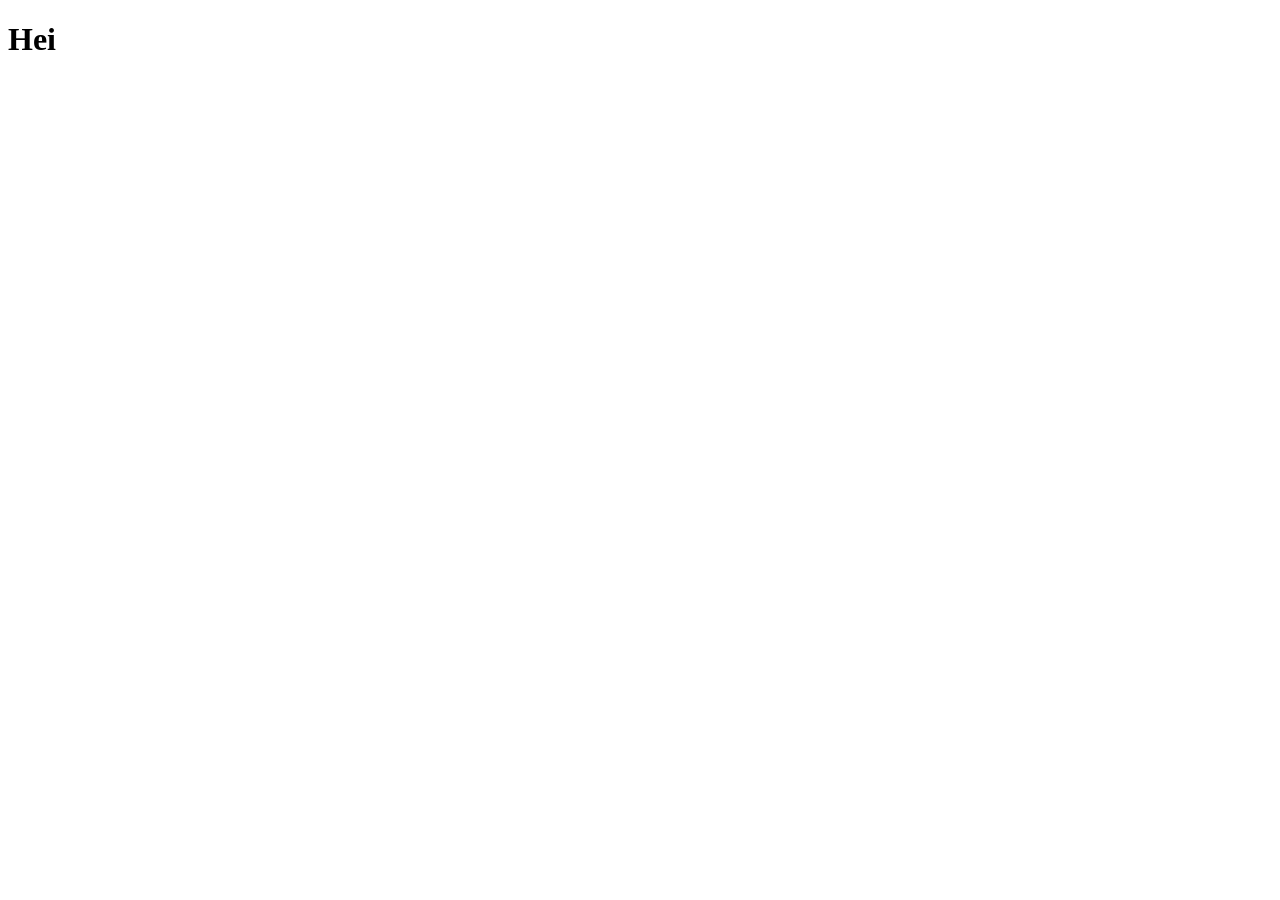
==== index.html @ dd78854e "laget index.html laget index.html" ====
<!DOCTYPE html>
<html lang="en">
<head>
    <meta charset="UTF-8">
    <meta name="viewport" content="width=device-width, initial-scale=1.0">
    <title>Document</title>
</head>
<body>
    <h1>Hei</h1>
</body>
</html>
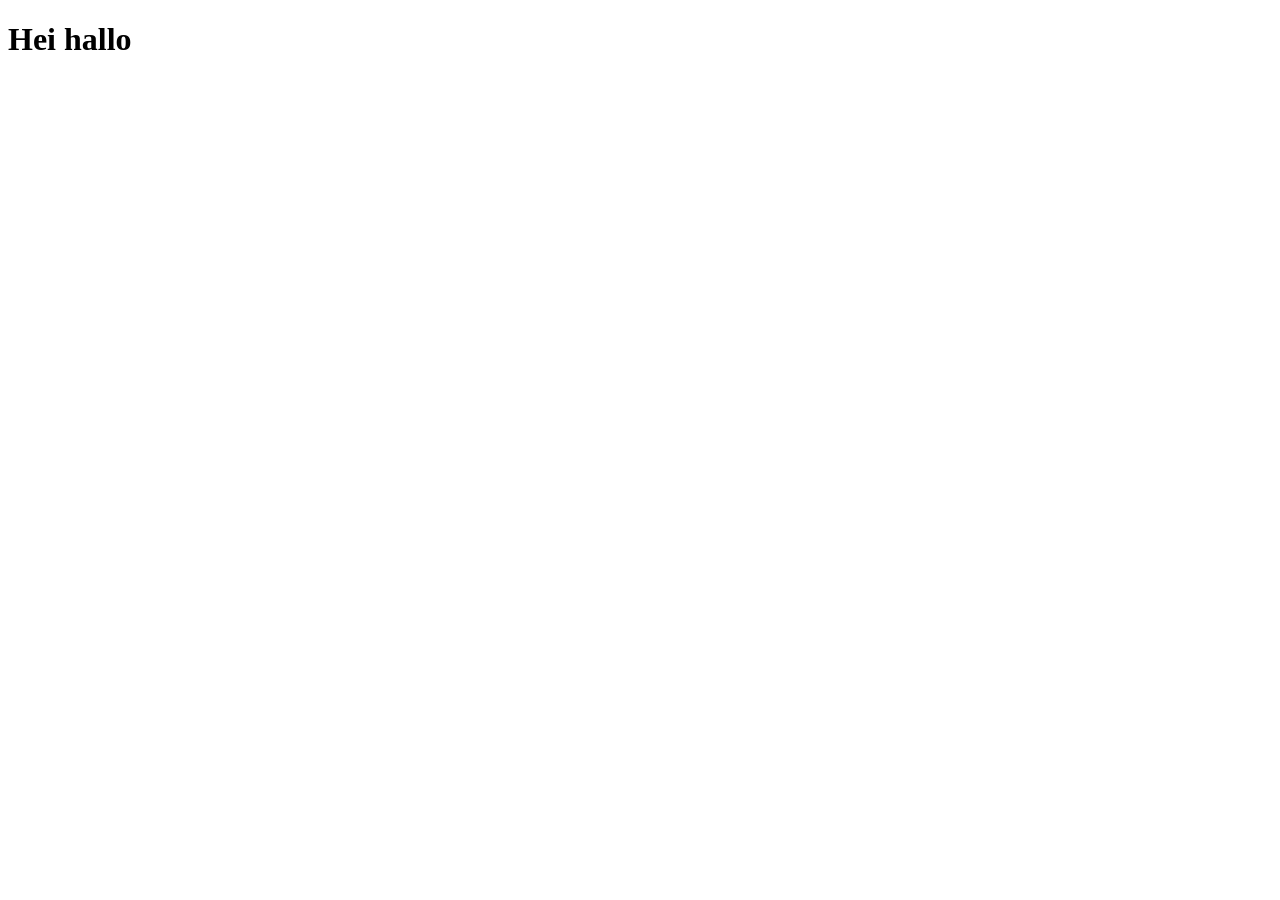
==== commit de89face: "Update index.html" ====
--- a/index.html
+++ b/index.html
@@ -6,6 +6,6 @@
     <title>Document</title>
 </head>
 <body>
-    <h1>Hei</h1>
+    <h1>Hei hallo</h1>
 </body>
 </html>
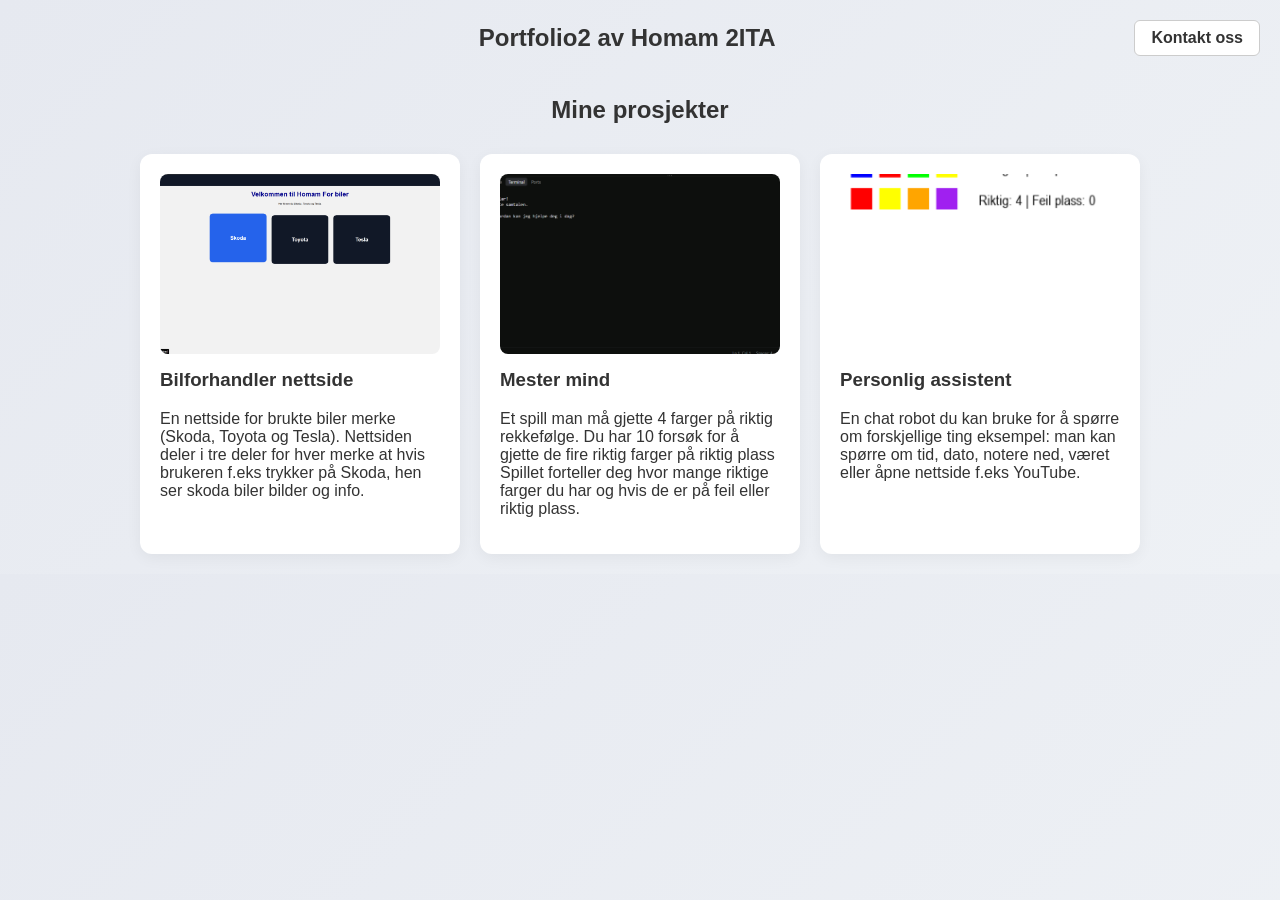
==== commit 5131f46c: "addet bilder og skrev  css ferdig addet alle bilder til html kode og skrev ferdig css kode det er ba" ====
--- a/index.html
+++ b/index.html
@@ -1,11 +1,54 @@
 <!DOCTYPE html>
-<html lang="en">
+<html lang="no">
+
 <head>
     <meta charset="UTF-8">
     <meta name="viewport" content="width=device-width, initial-scale=1.0">
-    <title>Document</title>
+    <title>Portfolio - Homam 2ITA</title>
+    <link rel="stylesheet" href="style.css">
 </head>
+
 <body>
-    <h1>Hei hallo</h1>
+
+    <header>
+        <div class="space"></div>
+        <h1>Portfolio2 av Homam 2ITA</h1>
+        <a href="Kontakt.html" class="btn">Kontakt oss</a>
+    </header>
+
+    <main class="container">
+        <h2>Mine prosjekter</h2>
+        
+        <div class="prosjekter">
+            <div class="prosjekt">
+                <img src="images/bilforhandlerimg.png" alt="Bilforhandler nettside">
+                <div class="tekst">
+                    <h3>Bilforhandler nettside</h3>
+                    <p>En nettside for brukte biler merke (Skoda, Toyota og Tesla). 
+                       Nettsiden deler i tre deler for hver merke at hvis brukeren f.eks trykker på Skoda, 
+                       hen ser skoda biler bilder og info.</p>
+                </div>
+            </div>
+            <div class="prosjekt">
+                <img src="images/mestermindpy.png" alt="Mestermind py game">
+                <div class="tekst">
+                    <h3>Mester mind</h3>
+                    <p>Et spill man må gjette 4 farger på riktig rekkefølge. Du har 10 forsøk 
+                       for å gjette de fire riktig farger på riktig plass
+                       Spillet forteller deg hvor mange riktige farger du har og hvis de er på feil eller riktig plass.</p>
+                </div>
+            </div>
+            <div class="prosjekt">
+                <img src="images/chatrobot.png" alt="Chat prosjekt">
+                <div class="tekst">
+                    <h3>Personlig assistent</h3>
+                    <p>En chat robot du kan bruke for å spørre om forskjellige ting 
+                       eksempel: man kan spørre om tid, dato, notere ned, været eller åpne nettside f.eks YouTube.</p>
+                </div>
+            </div>
+
+        </div>
+    </main>
+
 </body>
 </html>
--- a/style.css
+++ b/style.css
@@ -0,0 +1,132 @@
+* {
+    box-sizing: border-box;
+}
+
+body {
+    font-family: Arial, sans-serif;
+    background: linear-gradient(135deg, #e6e9f0, #eef1f5);
+    margin: 0;
+    padding: 20px;
+    color: #333;
+}
+
+.container {
+    max-width: 1000px;
+    margin: 0 auto;
+}
+
+header {
+    display: flex;
+    justify-content: space-between;
+    align-items: center;
+    margin-bottom: 40px;
+}
+
+.space {
+    width: 100px;
+}
+
+h1 {
+    margin: 0;
+    font-size: 24px;
+}
+
+h2 {
+    text-align: center;
+    margin-bottom: 30px;
+}
+
+.btn {
+    background: #fff;
+    color: #333;
+    padding: 8px 16px;
+    text-decoration: none;
+    border: 1px solid #ccc;
+    border-radius: 6px;
+    font-weight: bold;
+    cursor: pointer;
+}
+
+.btn:hover {
+    background: #333;
+    color: #fff;
+}
+
+
+.prosjekter {
+    display: flex;
+    flex-direction: row;
+    gap: 20px;
+}
+
+.prosjekt {
+    display: flex;
+    flex-direction: column;
+    flex: 1;
+    background: #fff;
+    padding: 20px;
+    border-radius: 12px;
+    box-shadow: 0 4px 15px rgba(0,0,0,0.05);
+    gap: 15px;
+}
+
+
+.tekst {
+    flex: 1;
+}
+
+.tekst h3 {
+    margin-top: 0;
+}
+
+.prosjekt img {
+    width: 100%;
+    height: 180px;
+    object-fit: cover;
+    border-radius: 8px;
+}
+
+.kontakt-seksjon {
+    background: #fff;
+    padding: 30px;
+    border-radius: 12px;
+    box-shadow: 0 4px 15px rgba(0,0,0,0.05);
+    max-width: 550px;
+    margin: 0 auto;
+}
+
+.kontakt-skjema {
+    display: flex;
+    flex-direction: column;
+    gap: 20px;
+}
+
+.skjema-gruppe {
+    display: flex;
+    flex-direction: column;
+    gap: 6px;
+    text-align: left;
+}
+
+.skjema-gruppe label {
+    font-weight: bold;
+    font-size: 14px;
+}
+
+.skjema-gruppe input, 
+.skjema-gruppe textarea {
+    width: 100%;
+    padding: 10px;
+    border: 1px solid #ccc;
+    border-radius: 6px;
+    font-size: 15px;
+    font-family: inherit;
+}
+
+.btn-send {
+    align-self: flex-start;
+    margin-top: 10px;
+}
+.rekkefolge {
+    flex-direction: row-reverse;
+}
